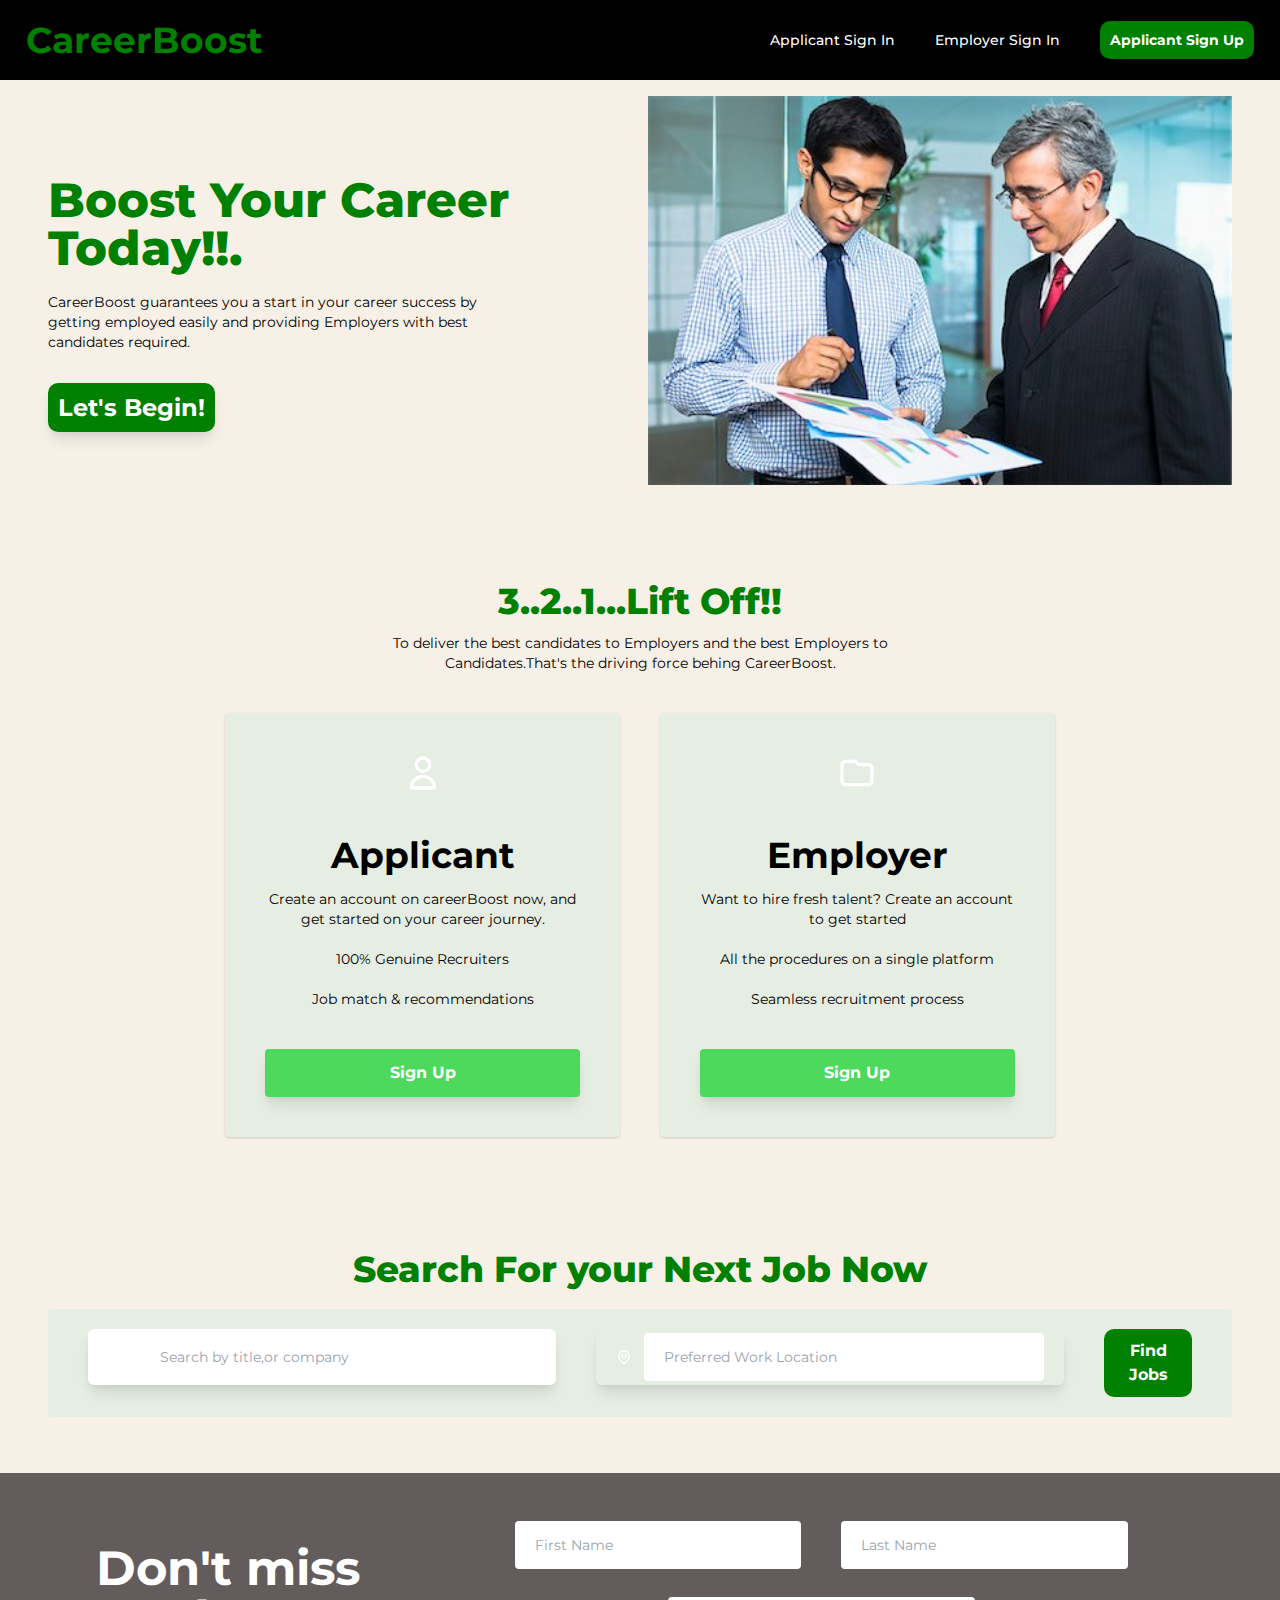
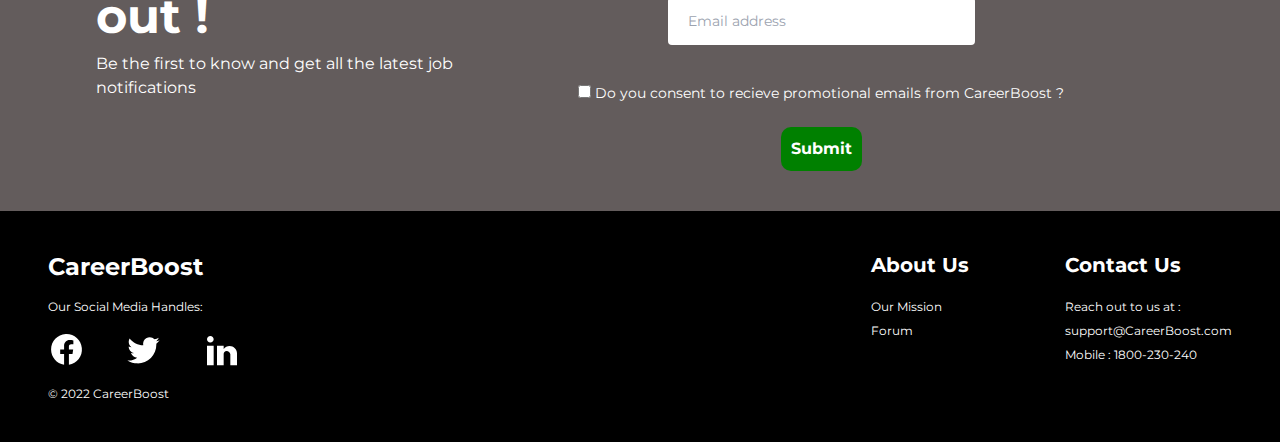
==== index.html @ fbb4153a "first" ====
<!DOCTYPE html>
<html lang="en">

<head>
    <meta charset="UTF-8">
    <meta http-equiv="X-UA-Compatible" content="IE=edge">
    <meta name="viewport" content="width=device-width, initial-scale=1.0">
    <link rel="stylesheet" href="style.css">
    <!-- CSS only -->

    <link rel="stylesheet" href="style2.css">
    <title>CareerBoost</title>
</head>

<body>
    <!-- Header -->
    <header class="py-5  relative flex flex-row justify-between items-center bg-black">
        <a href="index.html" class="text-4xl text-primary-text brand font-bold">CareerBoost</a>

        <ul
            class="nav shadow-lg md:shadow-none hidden z-50 bg-#ef9273  px-5 md:px-0 py-10 md:py-0 md:flex flex-col md:flex-row justify-between space-y-5 md:space-y-0 absolute top-0 h-64 md:h-auto  md:top-0 md:relative  md:w-auto md:space-x-10 text-sm font-medium left-0 right-0 " id = "nav">
            
            <li><a href="candidate_login.html" class="hover:text-blue-700">Applicant Sign In</a></li>
            <li><a href="employer_login.html" class="hover:text-blue-700">Employer Sign In</a></li>
            <li>
                <a href="applicant_reg.html"
                    class="primary-btn rounded py-4 md:py-3 px-5 mt-10 block md:inline w-full btn-primary">Applicant Sign Up</a>
            </li>
            
            <span class="absolute md:hidden toggle-close top-0 right-5">
                <svg xmlns="http://www.w3.org/2000/svg" class="h-6 w-6" fill="none" viewBox="0 0 24 24"
                    stroke="currentColor">
                    <path stroke-linecap="round" stroke-linejoin="round" stroke-width="2" d="M6 18L18 6M6 6l12 12" />
                </svg>
            </span>
        </ul>
        <span class="block md:hidden toggle-open">
            <svg xmlns="http://www.w3.org/2000/svg" class="h-6 w-6" fill="none" viewBox="0 0 24 24"
                stroke="currentColor">
                <path stroke-linecap="round" stroke-linejoin="round" stroke-width="2" d="M4 6h16M4 12h16M4 18h16" />
            </svg>
        </span>
    </header>
    <main>
        <section class="hero container md:my-10 grid grid-cols-1 md:grid-cols-2 gap-4">
            <div class="mt-14">
                <h1 class="text-5xl font-extrabold text-primary-text">Boost Your Career<br> Today!!.</h1>
                <p class="text-sm pt-5 pb-10 md:w-3/4">CareerBoost guarantees you a start in your career success by
                    getting employed easily and providing Employers with best candidates required. </p>
                <a href="applicant_reg.html"
                    class="primary-btn py-4 px-5 w-auto md:mb-7 font-extrabold text-2xl rounded-md btn-primary begin">Let's
                    Begin!</a>

            </div>
            <div class="relative mt-14 md:mt-14 lg:mt-auto"
                style="background: url(./assets/img/Hero\ Image.svg)top center/contain no-repeat;">
                <div class="h-full -mt-6">
                    <img src="./assets/img/pexels-kampus-production-5940856-removebg-preview 1.jpg" alt=""
                        class="object-contain w-full">
                </div>
            </div>
        </section>
        <section class="container py-14">
            <div class="text-center mb-10">
                <h1 class="text-2xl md:text-4xl font-extrabold text-primary-text">3..2..1...Lift Off!!</h1>
                <p class="text-sm mt-3 md:w-1/2 mx-auto">To deliver the best candidates to Employers and the best
                    Employers to Candidates.That's the driving force behing CareerBoost. </p>
                
            </div>
            <div class="flex flex-col space-y-10 md:space-y-0 md:flex-row items-stretch justify-center md:space-x-10">
                <div
                    class="rounded shadow py-10 px-10 bg-light-blue text-center flex flex-col items-center justify-center md:w-1/2 lg:w-1/3 app">
                    <span class="mb-7">
                        <svg xmlns="http://www.w3.org/2000/svg" class="h-10 w-10" fill="none" viewBox="0 0 24 24"
                            stroke="currentColor">
                            <path stroke-linecap="round" stroke-linejoin="round" stroke-width="2"
                                d="M16 7a4 4 0 11-8 0 4 4 0 018 0zM12 14a7 7 0 00-7 7h14a7 7 0 00-7-7z" />
                        </svg>
                    </span>
                    <h4 class="font-bold text-xl py-5">Applicant</h4>
                    <ul class="flex flex-col items-center justify-center space-y-5 text-sm">
                        <li>Create an account on careerBoost now, and get started on your career journey.</li>

                        <li>100% Genuine Recruiters</li>
                        <li>Job match & recommendations</li>
                    </ul>
                    <a href="applicant_reg.html" class="secondary-btn block w-full mt-10 py-3 px-6"> Sign
                        Up</a>
                </div>
                <div
                    class="rounded shadow bg-light-blue py-10 px-10 text-center flex flex-col items-center justify-center md:w-1/2 lg:w-1/3 app">
                    <span class="mb-7">
                        <svg xmlns="http://www.w3.org/2000/svg" class="h-10 w-10" fill="none" viewBox="0 0 24 24"
                            stroke="currentColor">
                            <path stroke-linecap="round" stroke-linejoin="round" stroke-width="2"
                                d="M3 7v10a2 2 0 002 2h14a2 2 0 002-2V9a2 2 0 00-2-2h-6l-2-2H5a2 2 0 00-2 2z" />
                        </svg>
                    </span>
                    <h4 class="font-bold py-5 text-xl">Employer</h4>
                    <ul class="flex flex-col items-center justify-center space-y-5 text-sm">
                        <li>Want to hire fresh talent? Create an account to get started</li>
                        <li>All the procedures on a single platform</li>
                        <li>Seamless recruitment process</li>
                    </ul>
                    <a href="employer_reg.html" class="secondary-btn block w-full mt-10 py-3 px-6"> Sign
                        Up</a>
                </div>
            </div>
        </section>
        <section class="find-jobs container mt-14 mb-14">
            <form>
                <h1 class="text-2xl md:text-4xl font-extrabold text-primary-text">Search For your Next Job Now</h1>
                <div
                class="flex flex-col space-y-5 md:space-y-0 md:flex-row md:space-x-10 bg-light-blue px-5 md:px-10 py-5 rounded app">
                    <div class="flex flex-row items-center w-full md:w-1/2 bg-white h-14 px-5 rounded-md shadow-lg">
                        <span class="pr-3">
                            <svg xmlns="http://www.w3.org/2000/svg" class="h-5 w-5" viewBox="0 0 20 20"
                                fill="currentColor">
                                <path fill-rule="evenodd"
                                    d="M8 4a4 4 0 100 8 4 4 0 000-8zM2 8a6 6 0 1110.89 3.476l4.817 4.817a1 1 0 01-1.414 1.414l-4.816-4.816A6 6 0 012 8z"
                                    clip-rule="evenodd" />
                            </svg>
                        </span>
                        <input type="text" placeholder="Search by title,or company"
                            class="text-sm h-12 w-full focus:outline-none">
                    </div>
                    <div class="flex flex-row items-center w-full md:w-1/2 bg-white h-14 px-5 rounded-md shadow-lg app">
                        <span class="pr-3">
                            <svg xmlns="http://www.w3.org/2000/svg" class="h-4 w-4" fill="none" viewBox="0 0 24 24"
                                stroke="currentColor">
                                <path stroke-linecap="round" stroke-linejoin="round" stroke-width="2"
                                    d="M17.657 16.657L13.414 20.9a1.998 1.998 0 01-2.827 0l-4.244-4.243a8 8 0 1111.314 0z" />
                                <path stroke-linecap="round" stroke-linejoin="round" stroke-width="2"
                                    d="M15 11a3 3 0 11-6 0 3 3 0 016 0z" />
                            </svg>
                        </span>
                        <input type="text" placeholder="Preferred Work Location"
                            class="text-sm h-12 w-full focus:outline-none">
                    </div>
                    <a href="candidate_login.html" class="btn btn-primary">Find Jobs</a>
                </div>
            </form>
        </section>

       
        <section class="mt-5">
           
            <div class="py-10 bg-dark-blue frm">
                <div class="container md:px-24 flex flex-col md:flex-row items-center justify-center">
                    <div class="md:w-1/3">
                        <div class="text-center md:text-left mb-10">
                            <h1 class="text-2xl md:text-5xl font-bold leading-none text-white">Don't miss out !</h1>
                            <p class="text-white mt-3">Be the first to know and get all the latest job notifications</p>
                        </div>
                    </div>
                    <form class="md:px-14 flex-1 details">
                        <div class="flex flex-row space-x-5 md:space-x-10">
                            <input type="text" placeholder="First Name" class="h-12 w-full mb-5 rounded px-5 text-sm">
                            <input type="text" placeholder="Last Name" class="h-12 w-full  rounded px-5 text-sm">
                        </div>
                        <input type="email" placeholder="Email address" class="h-12 my-5 rounded px-5 w-full text-sm email">
                        <div class="text-sm">
                            <input type="checkbox" id="email-me" class="mt-5">
                            <label for="email-me" class="text-white">Do you consent to recieve promotional emails from CareerBoost ?</label>
                        </div>
                        <br>
                        <input type="submit" value="Submit" class="btn btn-primary">
                    </form>
                </div>
            </div>
            <footer class="bg-darker-blue py-10 ftr">
                <div
                    class="container flex flex-col space-y-7 lg:space-y-0 lg:flex-row justify-between lg:space-x-24 text-xs">
                    <div>
                        <h1 class="font-bold text-2xl text-white">CareerBoost</h1>
                        <p class="text-white py-4">Our Social Media Handles:</p>
                        <div class="icons">
                            <ul class="flex space-x-10">
                                <li><a href="https://facebook.com/CareerBoost" target="_blank"><svg width="37" height="37" viewBox="0 0 37 37" fill="none"
                                            xmlns="http://www.w3.org/2000/svg">
                                            <path
                                                d="M3.08618 18.5032C3.08798 26.0872 8.60288 32.5447 16.0932 33.7333V22.9586H12.182V18.5032H16.0978V15.1115C15.9228 13.5044 16.4717 11.9027 17.5958 10.7408C18.7199 9.57888 20.3025 8.97723 21.9146 9.09901C23.0716 9.11769 24.2258 9.22074 25.3679 9.40734V13.1983H23.4192C22.7484 13.1104 22.0739 13.332 21.5858 13.8006C21.0978 14.2692 20.8489 14.934 20.9094 15.6079V18.5032H25.1813L24.4984 22.9601H20.9094V33.7333C29.01 32.4531 34.6905 25.0549 33.8355 16.8984C32.9805 8.74191 25.8894 2.68248 17.6994 3.10991C9.50932 3.53733 3.08748 10.302 3.08618 18.5032Z"
                                                fill="white" />
                                        </svg>
                                    </a></li>
                                <li><a href="https://twitter.com/careerboost" target="_blank"><svg width="37" height="37" viewBox="0 0 37 37" fill="none"
                                            xmlns="http://www.w3.org/2000/svg">
                                            <path
                                                d="M30.8258 10.3106C32.2078 9.48441 33.2418 8.18347 33.7349 6.65069C32.4363 7.42122 31.0154 7.964 29.5339 8.25557C27.4797 6.08263 24.2251 5.55384 21.5887 6.96466C18.9523 8.37549 17.5867 11.3767 18.255 14.2912C12.9357 14.0241 7.97976 11.5114 4.62052 7.37836C2.8674 10.4022 3.76328 14.2677 6.66785 16.2121C5.61753 16.1783 4.5905 15.894 3.6724 15.3827C3.6724 15.4104 3.6724 15.4382 3.6724 15.4659C3.673 18.6158 5.89297 21.329 8.98035 21.9533C8.00612 22.2183 6.98421 22.2573 5.9926 22.0674C6.86087 24.7611 9.3435 26.6065 12.1731 26.6615C9.82955 28.5009 6.9353 29.4984 3.95606 29.4936C3.428 29.4943 2.90035 29.464 2.37585 29.4026C5.40121 31.3467 8.92234 32.3786 12.5185 32.3749C17.5216 32.4093 22.3297 30.4369 25.8674 26.899C29.405 23.361 31.377 18.5527 31.3422 13.5496C31.3422 13.2629 31.3355 12.9777 31.3222 12.694C32.6179 11.7576 33.7362 10.5976 34.6244 9.26844C33.4173 9.8035 32.1369 10.1548 30.8258 10.3106Z"
                                                fill="white" />
                                        </svg>
                                    </a></li>
                                <li><a href="https://linkedin.com/careerboost" target="_blank"><svg width="40" height="39" viewBox="0 0 40 39" fill="none"
                                            xmlns="http://www.w3.org/2000/svg">
                                            <path
                                                d="M21.6667 34.125H15V14.625H21.6667V17.875C23.0877 16.1123 25.2427 15.0614 27.5417 15.0101C31.676 15.0325 35.012 18.3127 35 22.3438V34.125H28.3333V23.1562C28.0667 21.3405 26.4696 19.9933 24.5883 19.9972C23.7655 20.0226 22.9887 20.3739 22.4374 20.97C21.8861 21.5661 21.6077 22.3556 21.6667 23.1562V34.125ZM11.6667 34.125H5V14.625H11.6667V34.125ZM8.33333 11.375C6.49238 11.375 5 9.91993 5 8.125C5 6.33007 6.49238 4.875 8.33333 4.875C10.1743 4.875 11.6667 6.33007 11.6667 8.125C11.6667 8.98695 11.3155 9.8136 10.6904 10.4231C10.0652 11.0326 9.21739 11.375 8.33333 11.375Z"
                                                fill="white" />
                                        </svg>
                                    </a>
                                </li>
                            </ul>
                        </div>
                        <p class="text-white mt-4 text-xs">&copy 2022 CareerBoost</p>
                    </div>
                    <div class="flex flex-col space-y-7 md:space-y-0 md:flex-row md:space-x-24 justify-between text-xs">
                        
                        <div>
                            <h1 class="text-base md:text-xl font-bold text-white mb-5">About Us</h1>
                            <ul class="text-white flex flex-col space-y-2 text-xs">
                                <li><a href="#">Our Mission</a></li>
                                <li><a href="#">Forum</a></li>
                            </ul>
                        </div>
                        <div>
                            <h1 class="text-base md:text-xl font-bold text-white mb-5">Contact Us</h1>
                            <ul class="text-white flex flex-col space-y-2 text-xs">
                                <li><a href="#">Reach out to us at : </a></li>
                                <li><a href="#">support@CareerBoost.com</a></li>
                                <li>Mobile : 1800-230-240</li>
                              
                            </ul>
                        </div>
                    </div>
                </div>
            </footer>
        </section>
    </main>
    <script src="js/script.js"></script>
</body>

</html>
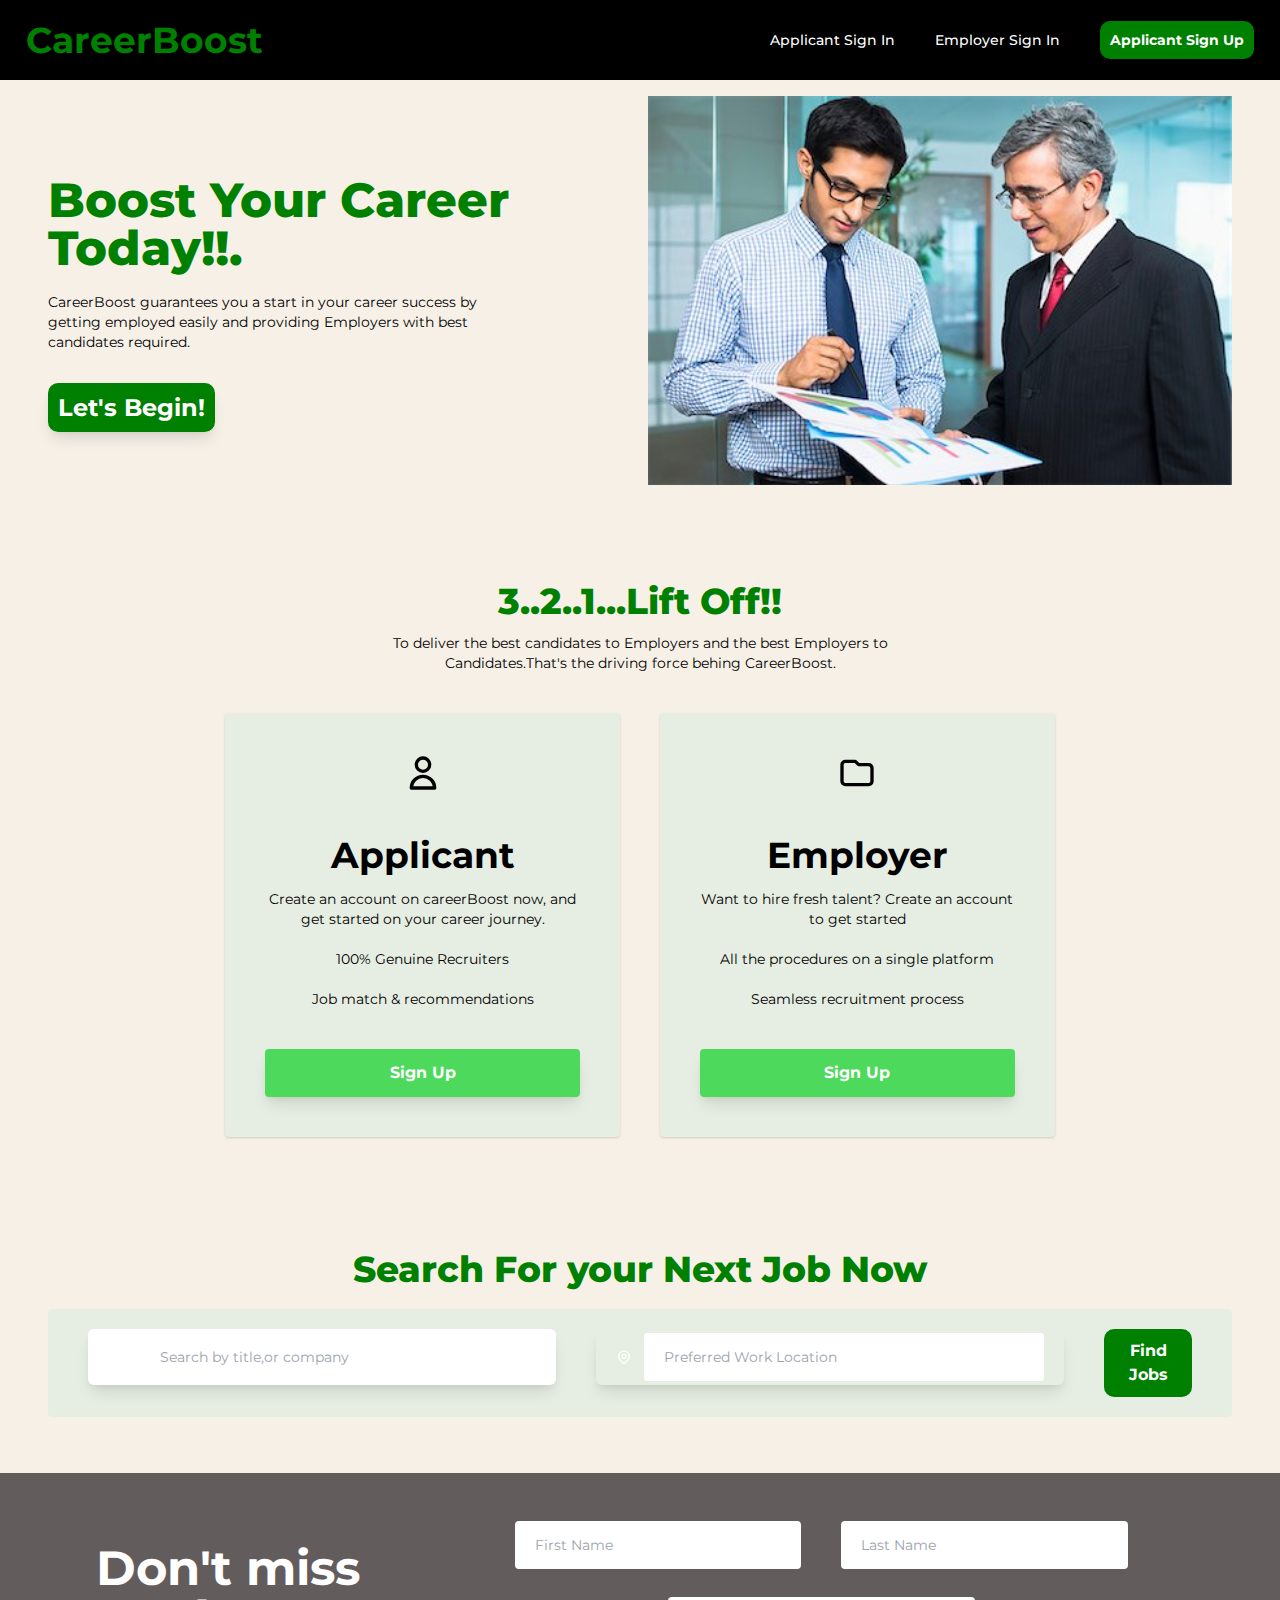
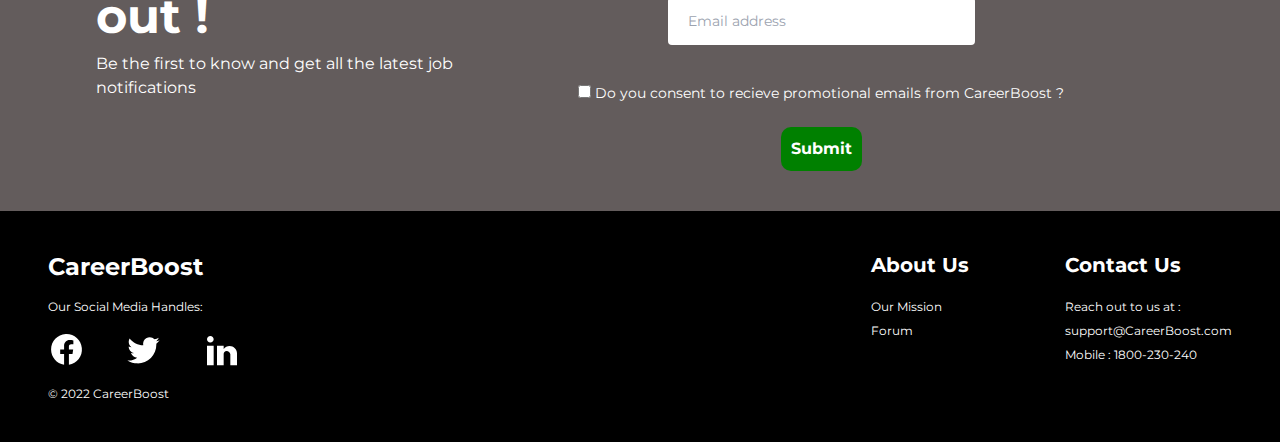
==== commit f0e6ffd1: "changed path color" ====
--- a/index.html
+++ b/index.html
@@ -9,6 +9,7 @@
     <!-- CSS only -->
 
     <link rel="stylesheet" href="style2.css">
+    <link rel="shortcut icon" href="favicon.ico" type="image/x-icon">
     <title>CareerBoost</title>
 </head>
 
@@ -73,7 +74,7 @@
                     <span class="mb-7">
                         <svg xmlns="http://www.w3.org/2000/svg" class="h-10 w-10" fill="none" viewBox="0 0 24 24"
                             stroke="currentColor">
-                            <path stroke-linecap="round" stroke-linejoin="round" stroke-width="2"
+                            <path stroke-linecap="round" stroke-linejoin="round" stroke-width="2" class="diag"
                                 d="M16 7a4 4 0 11-8 0 4 4 0 018 0zM12 14a7 7 0 00-7 7h14a7 7 0 00-7-7z" />
                         </svg>
                     </span>
@@ -92,7 +93,7 @@
                     <span class="mb-7">
                         <svg xmlns="http://www.w3.org/2000/svg" class="h-10 w-10" fill="none" viewBox="0 0 24 24"
                             stroke="currentColor">
-                            <path stroke-linecap="round" stroke-linejoin="round" stroke-width="2"
+                            <path stroke-linecap="round" stroke-linejoin="round" stroke-width="2" class="diag"
                                 d="M3 7v10a2 2 0 002 2h14a2 2 0 002-2V9a2 2 0 00-2-2h-6l-2-2H5a2 2 0 00-2 2z" />
                         </svg>
                     </span>
--- a/style2.css
+++ b/style2.css
@@ -201,6 +201,9 @@
   color: white;
   
 }
+.diag{
+  color: black;
+}
 input.signin_c{
   width: 25vw;
   color:white;
